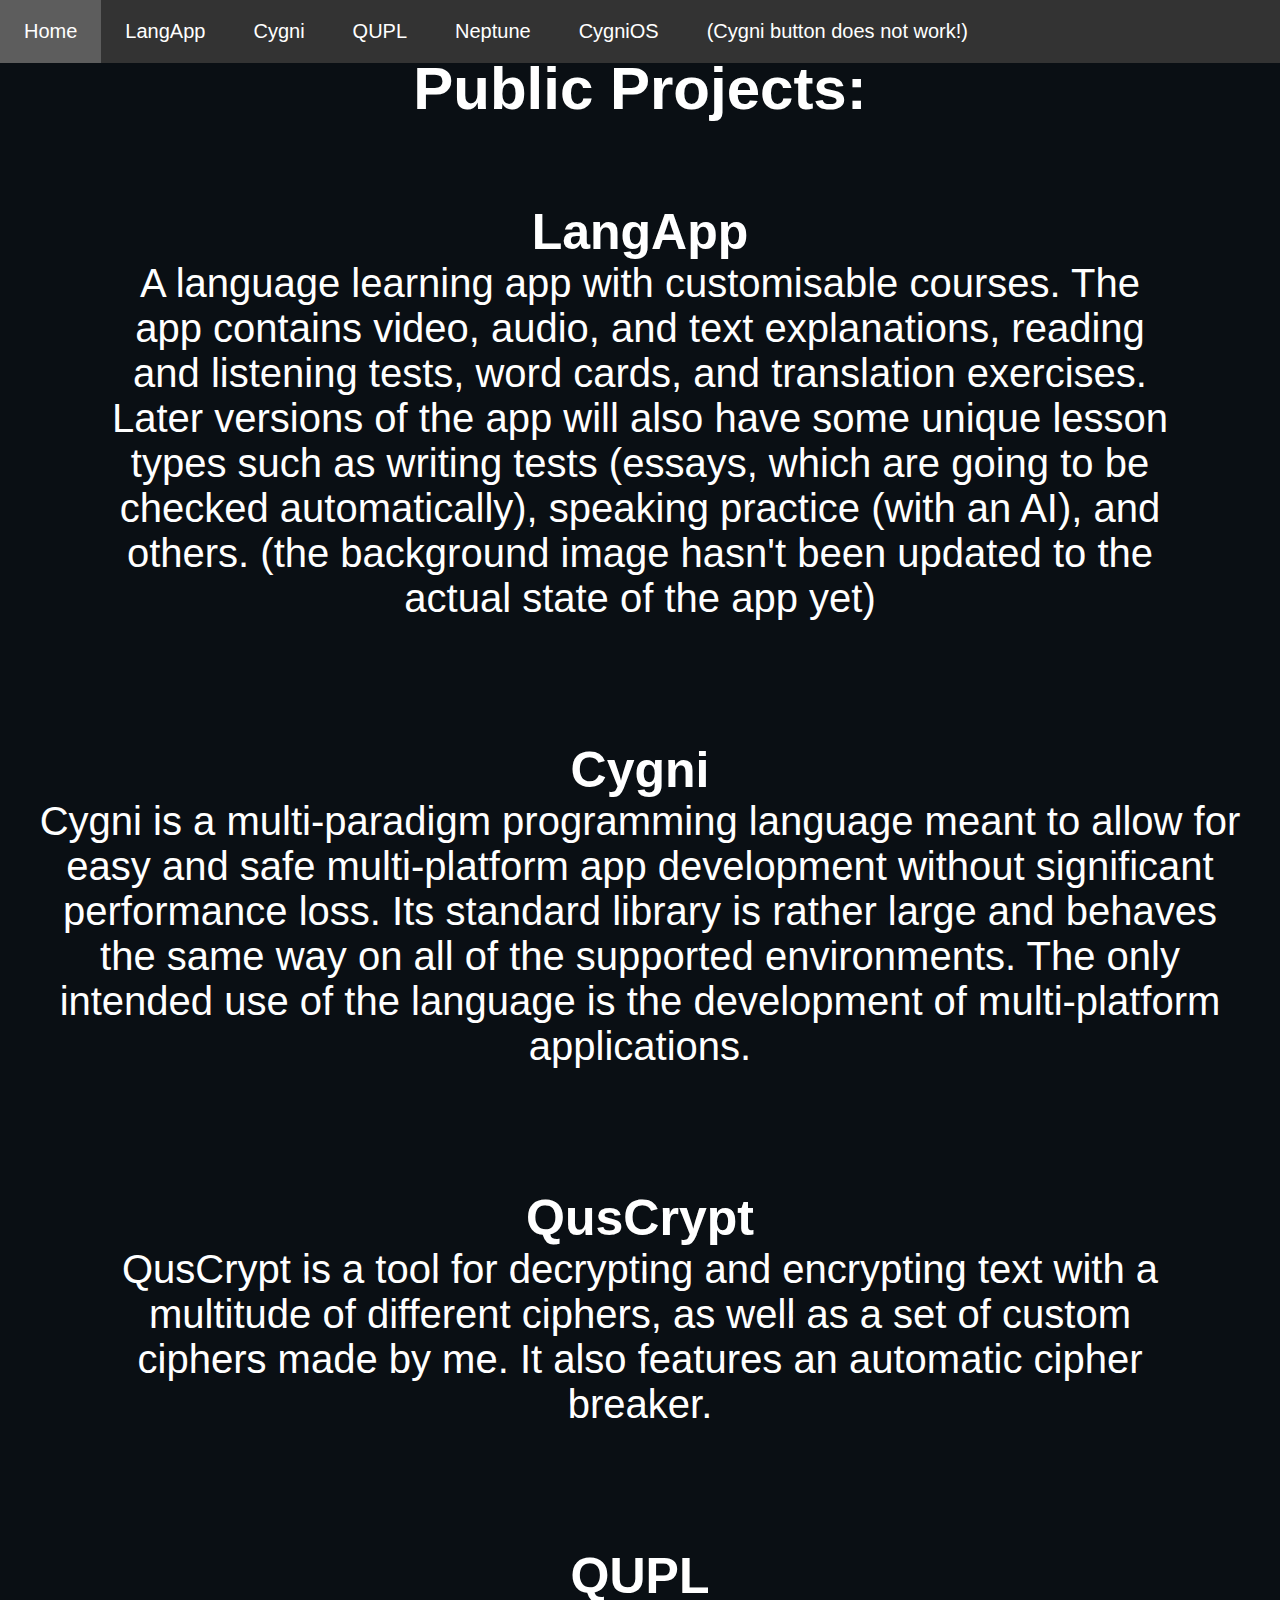
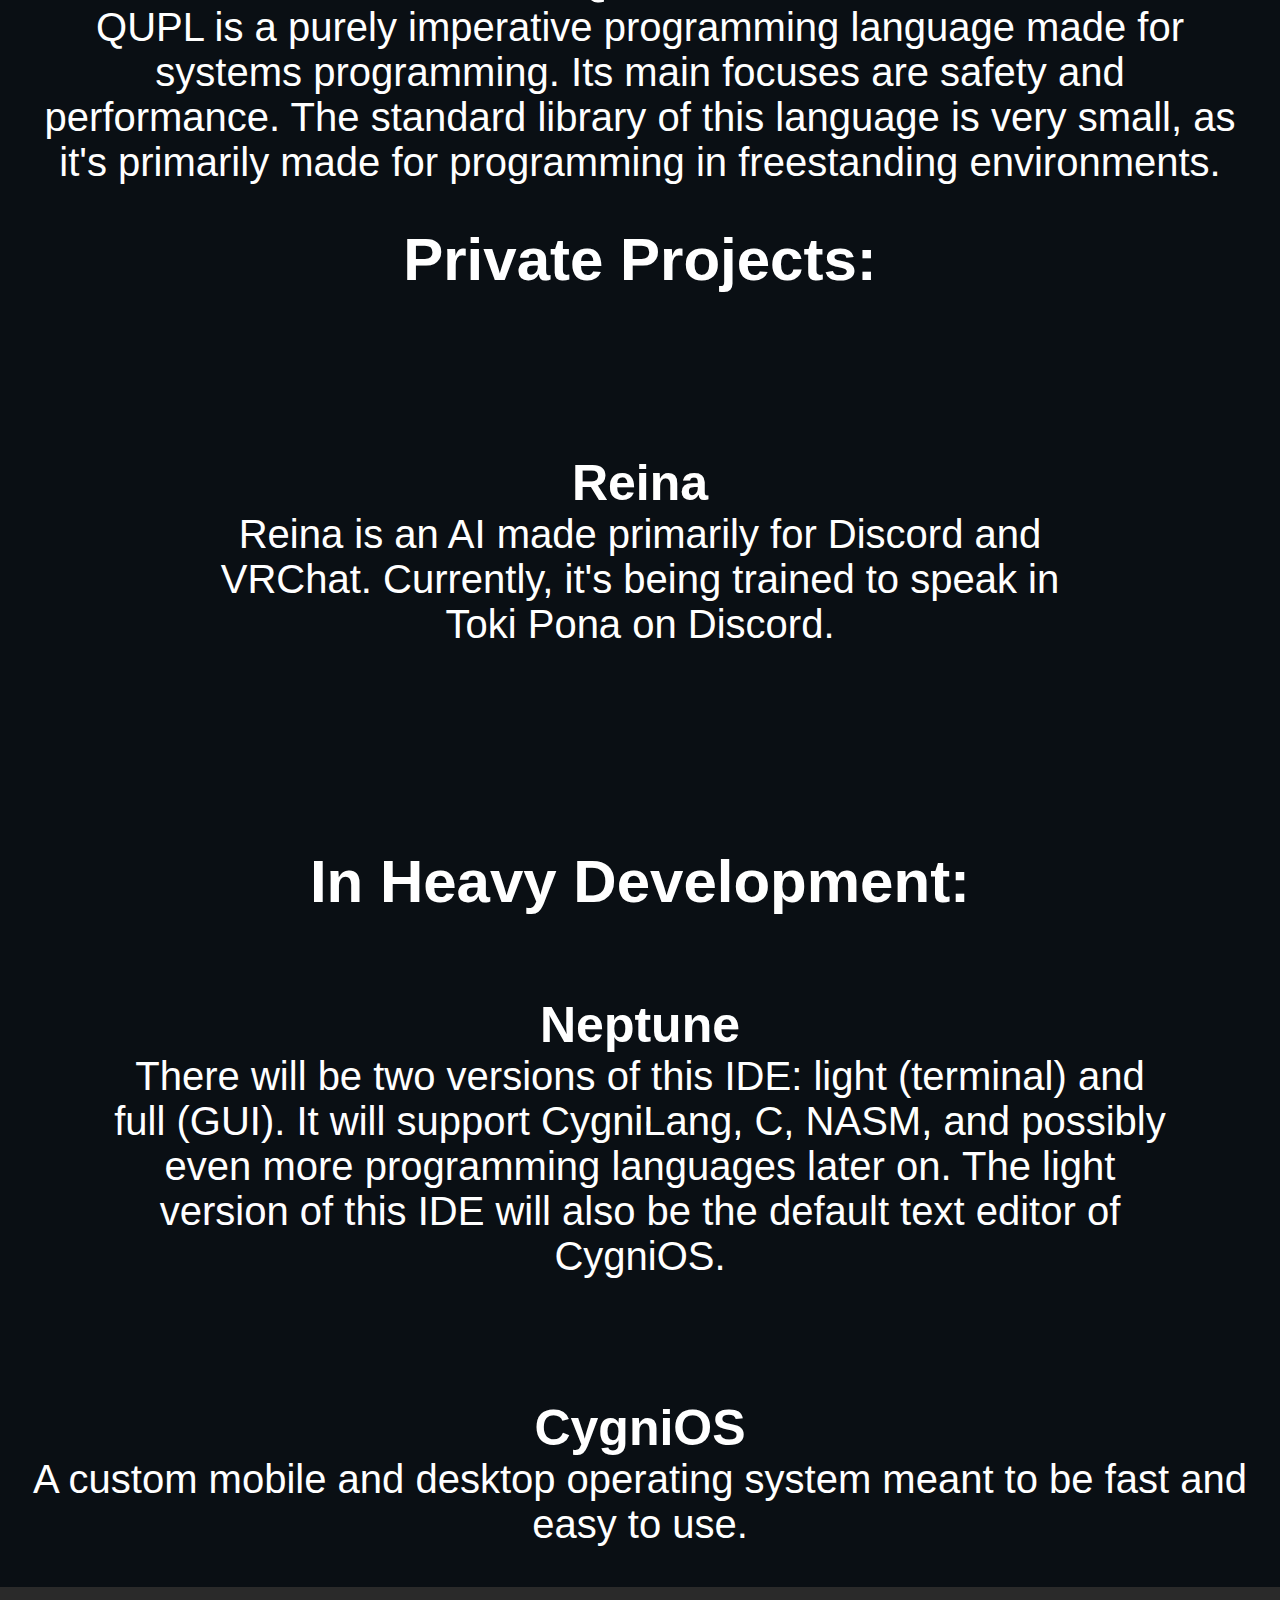
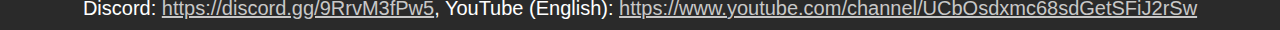
==== index.html @ 28f17fd2 "Initial Commit" ====
<!DOCTYPE html>
<html lang="en">
<head>
    <meta charset="UTF-8">
    <meta http-equiv="X-UA-Compatible" content="IE=edge">
    <meta name="viewport" content="width=device-width, initial-scale=1.0">
	<link rel='stylesheet' href='styles.css'>
    <title>Qusarun</title>
</head>
<body>
    <div class="navbar">
        <a href="index.html">Home</a>
        <a href="langapp.html">LangApp</a>
        <a href="cygni/cygni.html">Cygni</a>
        <a href="qupl/qupl.html">QUPL</a>
        <a href="neptune.html">Neptune</a>
        <a href="cygnios.html">CygniOS</a>
        <a href="index.html">(Cygni button does not work!)</a>
    </div>
    <br><br><br>
    <h1>Public Projects:</h1>
    <div class="langapp">
        <h2>LangApp</h2>
        <p>
            A language learning app with customisable courses. The app contains video, audio, and text explanations, reading and listening tests, word cards, and translation exercises. Later versions of the app will also have some unique lesson types such as writing tests (essays, which are going to be checked automatically), speaking practice (with an AI), and others. (the background image hasn't been updated to the actual state of the app yet)
        </p>
    </div>
    <!-- the image here isn't even the correct app but whatever, they look similar -->
    <div class="cygni">
        <h2>Cygni</h2>
        <p>
            Cygni is a multi-paradigm programming language meant to allow for easy and safe multi-platform app development without significant performance loss. Its standard library is rather large and behaves the same way on all of the supported environments. The only intended use of the language is the development of multi-platform applications.
        </p>
    </div>
    <div class="quscrypt">
        <h2>QusCrypt</h2>
        <p>
            QusCrypt is a tool for decrypting and encrypting text with a multitude of different ciphers, as well as a set of custom ciphers made by me. It also features an automatic cipher breaker.
        </p>
    </div>
    <div class="qupl">
        <h2>QUPL</h2>
        <p>
            QUPL is a purely imperative programming language made for systems programming. Its main focuses are safety and performance. The standard library of this language is very small, as it's primarily made for programming in freestanding environments.
        </p>
    </div>

    <h1>Private Projects:</h1>
    <div class="reina">
        <h2>Reina</h2>
        <p>
            Reina is an AI made primarily for Discord and VRChat. Currently, it's being trained to speak in Toki Pona on Discord. 
        </p>
    </div>

    <h1>In Heavy Development:</h1>
    <div class="neptune">
        <h2>Neptune</h2>
        <p>
            There will be two versions of this IDE: light (terminal) and full (GUI). It will support CygniLang, C, NASM, and possibly even more programming languages later on. The light version of this IDE will also be the default text editor of CygniOS.
        </p>
    </div>
    <div class="cygnios">
        <h2>CygniOS</h2>
        <p>A custom mobile and desktop operating system meant to be fast and easy to use.</p>
    </div>

    <footer>
        Discord: <a class="blink" href="https://discord.gg/9RrvM3fPw5">https://discord.gg/9RrvM3fPw5</a>, YouTube (English): <a class="blink" href="https://www.youtube.com/channel/UCbOsdxmc68sdGetSFiJ2rSw">https://www.youtube.com/channel/UCbOsdxmc68sdGetSFiJ2rSw</a>
    </footer>
</body>
</html>
---- styles.css ----
.navbar {
	overflow: hidden;
	background-color: #333;
	position: fixed;
	top: 0;
	width: 100%;
}

.navbar a {
	float: left;
	display: block;
	color: #ffffff;
	text-align: center;
	padding: 20px 24px;
	text-decoration: none;
	font-size: 20px;
}

.navbar a:hover {
	text-decoration: none;
	background: rgb(93, 93, 93);
	color: #ffffff;
}

html, body {
	position: relative;
	width: 100%;
	height: 100%;
	background-color: #0a0f14;
	color: #ffffff;
}

.langapp {
	padding: 80px;
	background-image: linear-gradient(rgba(0, 0, 0, 0.55), rgba(0, 0, 0, 0.55)), url("qwc.png");
	background-repeat: no-repeat;
	background-size: cover;
	background-clip: text;
	color: #ffffff;
}

.reina {
	padding: 160px;
	background-image: linear-gradient(rgba(0, 0, 0, 0.55), rgba(0, 0, 0, 0.55)), url("reina.png");
	background-repeat: no-repeat;
	background-size: cover;
	background-clip: text;
	color: #ffffff;
}

.quscrypt {
	padding: 80px;
	background-image: linear-gradient(rgba(0, 0, 0, 0.55), rgba(0, 0, 0, 0.55)), url("quscrypt.png");
	background-repeat: no-repeat;
	background-size: cover;
	background-clip: text;
	color: #ffffff;
}

.neptune {
	padding: 80px;
	background-image: linear-gradient(rgba(0, 0, 0, 0.35), rgba(0, 0, 0, 0.35)), url("neptune.png");
	background-repeat: no-repeat;
	background-size: cover;
	background-clip: text;
	color: #ffffff;
}

div {
	margin: 0;
}

body {
	margin: 0;
	/* padding: 8px; */
	box-sizing: border-box;
	font-family: -apple-system, BlinkMacSystemFont, "Segoe UI", Roboto, Oxygen-Sans, Ubuntu, Cantarell, "Helvetica Neue", sans-serif;
}

a {
	color: rgb(200, 200, 200);
}

a:hover {
	text-decoration: underline;
}

label {
	display: block;
}

input, button, select, textarea {
	font-family: inherit;
	font-size: inherit;
	-webkit-padding: 0.4em 0;
	padding: 0.4em;
	margin: 0 0 0.5em 0;
	box-sizing: border-box;
	border: 1px solid #ccc;
	border-radius: 2px;
}

input:disabled {
	color: #ccc;
}

button {
	color: #333;
	background-color: #f4f4f4;
	outline: none;
}

button:disabled {
	color: #999;
}

button:not(:disabled):active {
	background-color: #ddd;
}

button:focus {
	border-color: #666;
}

h1 {
	text-align: center;
	font-size: 60px;
	margin-top: 0;
	margin-bottom: 0;
}

h2 {
	text-align: center;
	font-size: 50px;
	margin-top: 0;
	margin-bottom: 0;
}

p {
	text-align: center;
	font-size: 40px;
	margin-top: 0;
	margin-left: 2.5%;
	margin-right: 2.5%;
}

footer {
	background-color: rgb(42, 42, 42);
	color: #ffffff;
	text-align: center;
	font-size: 20px;
	padding: 10px;
}
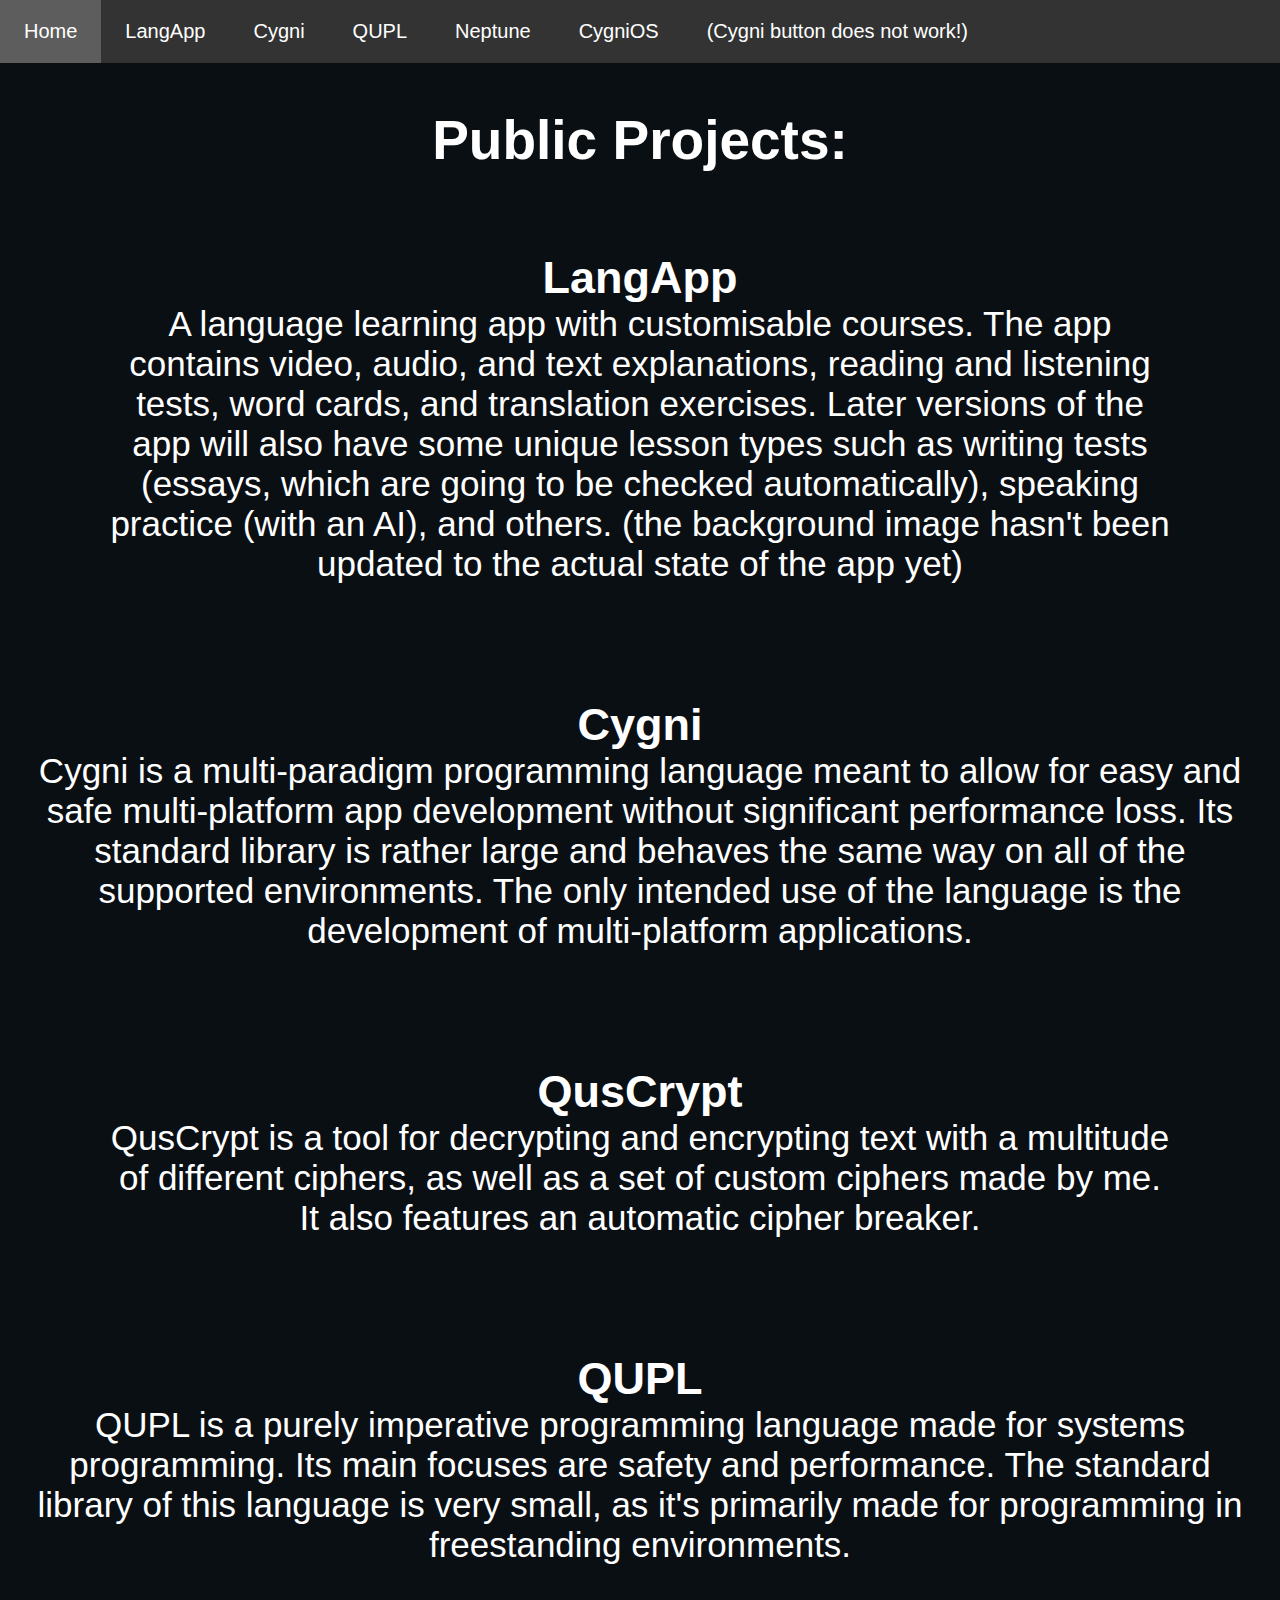
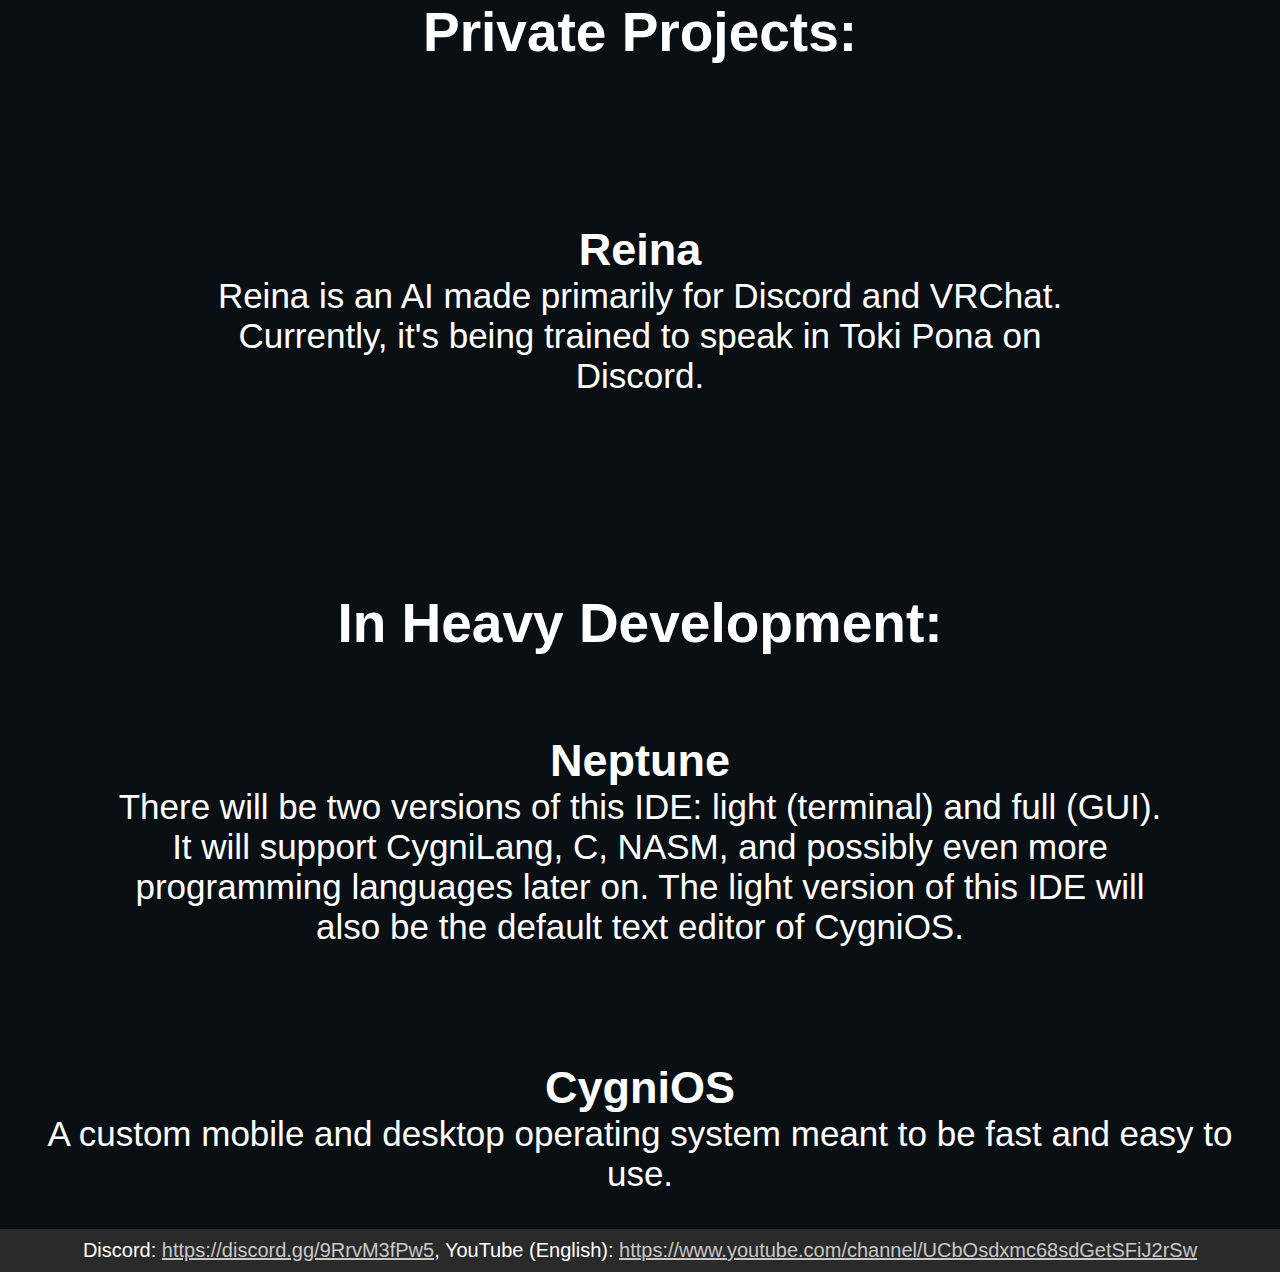
==== commit 5f65cdf2: "Made mobile support slightly better" ====
--- a/index.html
+++ b/index.html
@@ -17,7 +17,7 @@
         <a href="cygnios.html">CygniOS</a>
         <a href="index.html">(Cygni button does not work!)</a>
     </div>
-    <br><br><br>
+    <br><br><br><br><br><br>
     <h1>Public Projects:</h1>
     <div class="langapp">
         <h2>LangApp</h2>
--- a/styles.css
+++ b/styles.css
@@ -124,21 +124,21 @@
 
 h1 {
 	text-align: center;
-	font-size: 60px;
+	font-size: 55px;
 	margin-top: 0;
 	margin-bottom: 0;
 }
 
 h2 {
 	text-align: center;
-	font-size: 50px;
+	font-size: 45px;
 	margin-top: 0;
 	margin-bottom: 0;
 }
 
 p {
 	text-align: center;
-	font-size: 40px;
+	font-size: 35px;
 	margin-top: 0;
 	margin-left: 2.5%;
 	margin-right: 2.5%;
